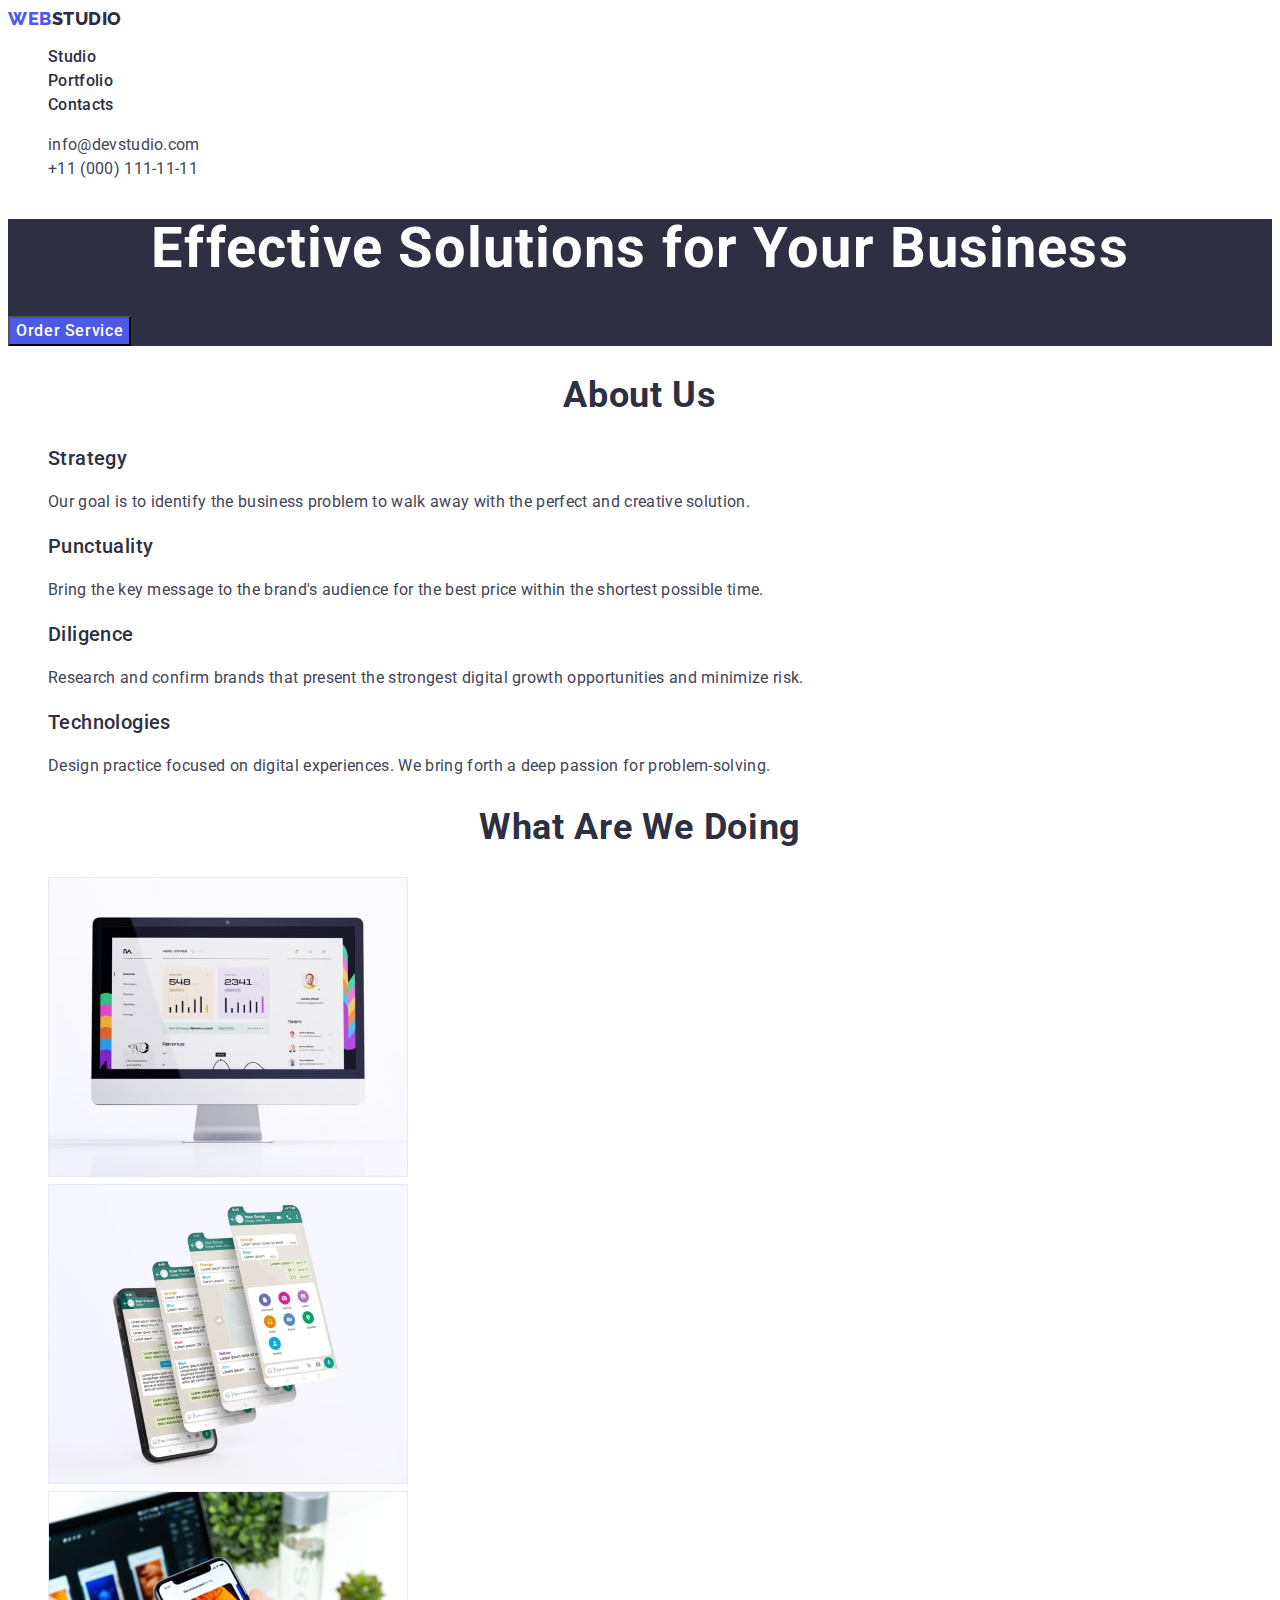
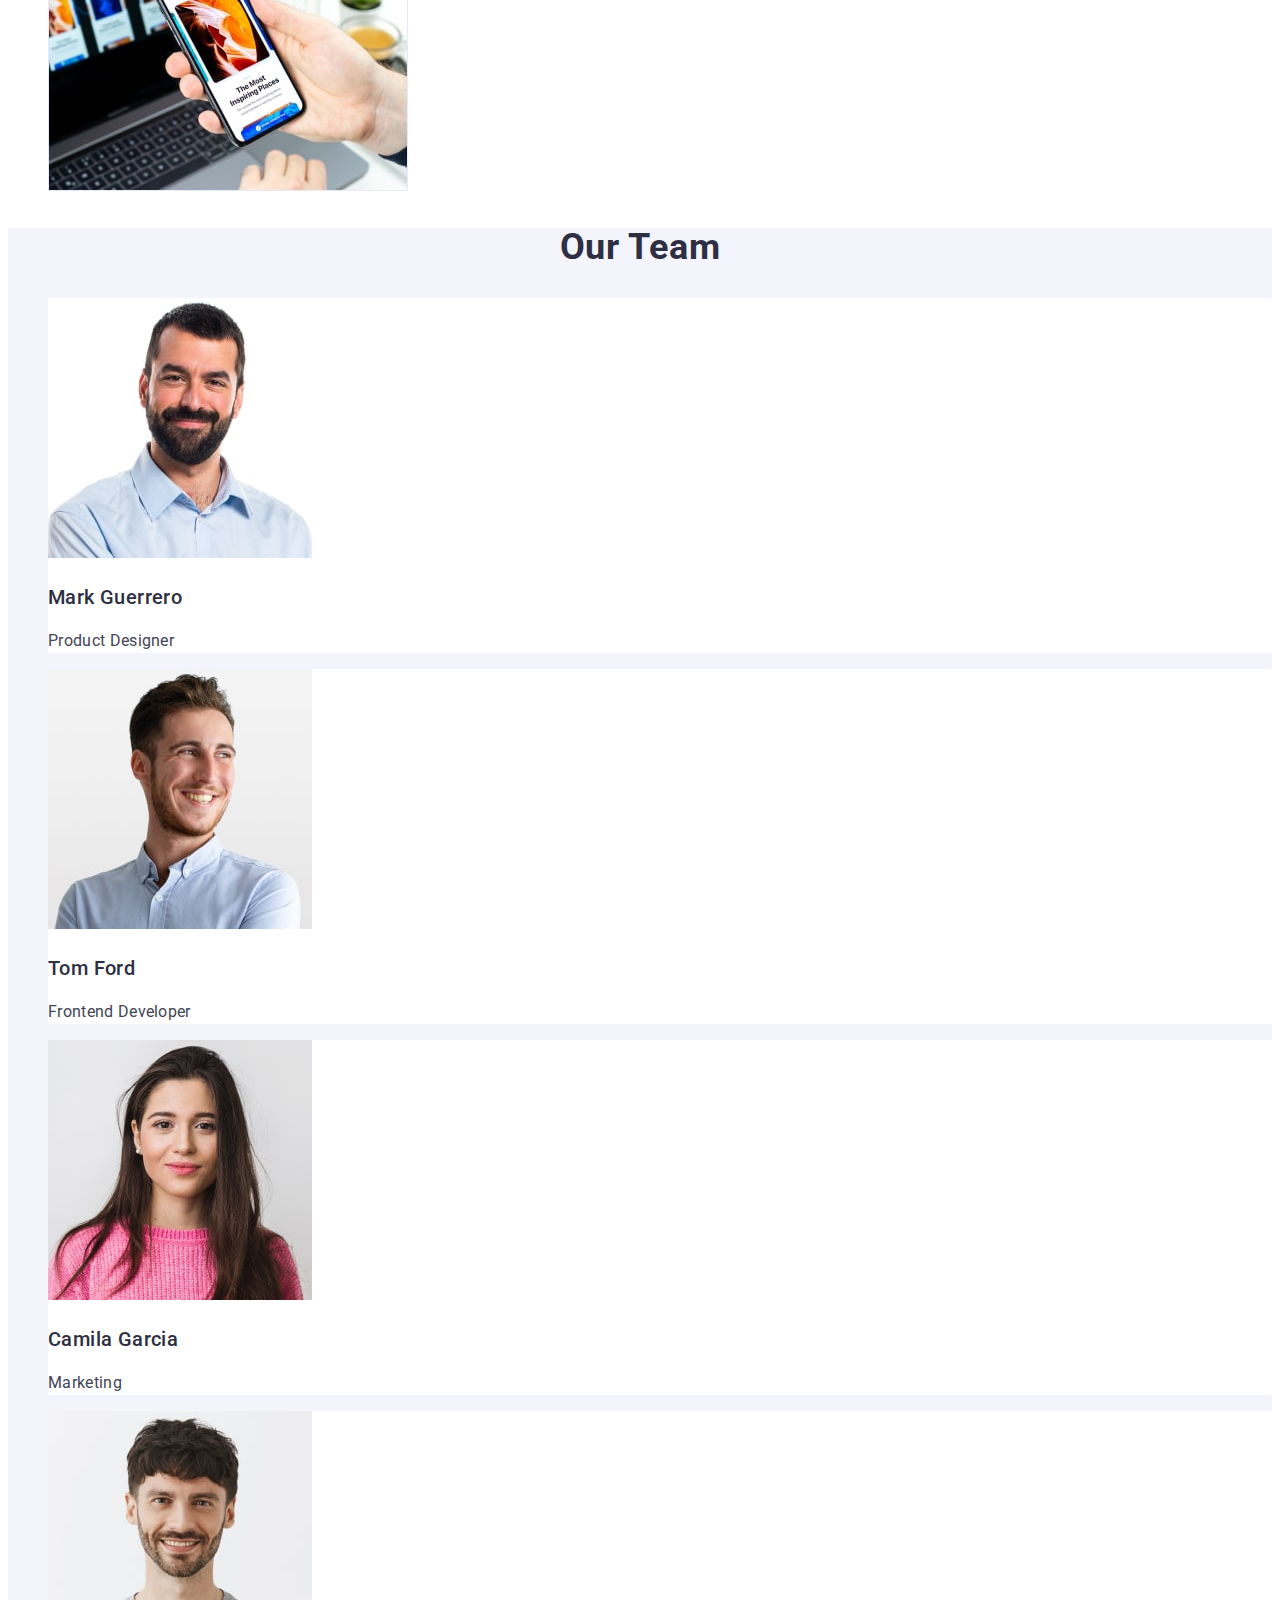
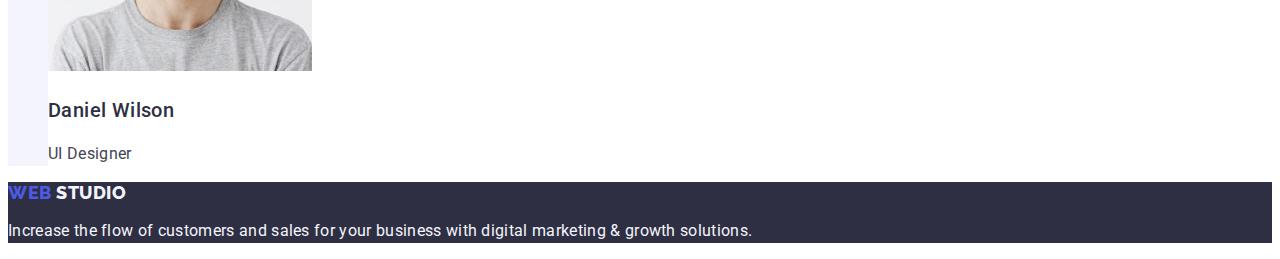
==== index.html @ 657b76db "Initial commit" ====
<!DOCTYPE html>
<html lang="en">
  <head>
    <meta charset="UTF-8" />
    <meta http-equiv="X-UA-Compatible" content="IE=edge" />
    <meta name="viewport" content="width=device-width, initial-scale=1.0" />
    <link rel="stylesheet" href="./css/styles.css" />
    <link rel="preconnect" href="https://fonts.googleapis.com" />
    <link rel="preconnect" href="https://fonts.gstatic.com" crossorigin />
    <link
      href="https://fonts.googleapis.com/css2?family=Raleway:wght@800&family=Roboto:wght@400;500;700&display=swap"
      rel="stylesheet"
    />
    <title>WEBSTUDIO</title>
  </head>

  <body>
    <header class="page-header">
      <nav class="nav">
        <a href="./index.html" class="header-logo link"
          >Web<span class="logo-accent">Studio</span></a
        >
        <ul class="list">
          <li><a href="./index.html" class="nav-list link"> Studio</a></li>
          <li>
            <a href="./portfolio.html" class="nav-list link"> Portfolio</a>
          </li>
          <li><a href="" class="nav-list link"> Contacts</a></li>
        </ul>
      </nav>
      <address class="address">
        <ul class="list">
          <li class="address-list-item">
            <a href="mailto:info@devstudio.com" class="address-link link"
              >info@devstudio.com</a
            >
          </li>
          <li class="address-list-item">
            <a href="tel:+110001111111" class="address-link link"
              >+11 (000) 111-11-11</a
            >
          </li>
        </ul>
      </address>
    </header>

    <main>
      <section class="banner">
        <h1 class="main-title">Effective Solutions for Your Business</h1>
        <button type="button" class="button">Order Service</button>
      </section>

      <section class="intro">
        <h2 class="section-title">About us</h2>
        <ul class="list">
          <li class="intro-list-item">
            <h3 class="section-subtitle">Strategy</h3>
            <p class="intro-text">
              Our goal is to identify the business problem to walk away with the
              perfect and creative solution.
            </p>
          </li>
          <li class="intro-list-item">
            <h3 class="section-subtitle">Punctuality</h3>
            <p class="intro-text">
              Bring the key message to the brand's audience for the best price
              within the shortest possible time.
            </p>
          </li>
          <li class="intro-list-item">
            <h3 class="section-subtitle">Diligence</h3>
            <p class="intro-text">
              Research and confirm brands that present the strongest digital
              growth opportunities and minimize risk.
            </p>
          </li>
          <li class="intro-list-item">
            <h3 class="section-subtitle">Technologies</h3>
            <p class="intro-text">
              Design practice focused on digital experiences. We bring forth a
              deep passion for problem-solving.
            </p>
          </li>
        </ul>
      </section>

      <section class="services">
        <h2 class="section-title">What are we doing</h2>
        <ul class="list">
          <li class="services-list-item">
            <img
              src="./images/monitor.jpg"
              alt="websites"
              width="360"
              height="300"
              class="services-list-img"
            />
          </li>
          <li class="services-list-item">
            <img
              src="./images/app.jpg"
              alt="apps"
              width="360"
              height="300"
              class="services-list-img"
            />
          </li>
          <li class="services-list-item">
            <img
              src="./images/design.jpg"
              alt="design"
              width="360"
              height="300"
              class="services-list-img"
            />
          </li>
        </ul>
      </section>

      <section class="team">
        <h2 class="section-title">Our Team</h2>
        <ul class="list">
          <li class="team-list-item">
            <img
              src="./images/img.jpg"
              alt="Photo"
              width="264"
              height="260"
              class="team-list-img"
            />
            <h3 class="section-subtitle">Mark Guerrero</h3>
            <p class="team-text">Product Designer</p>
          </li>
          <li class="team-list-item">
            <img
              src="./images/img-2.jpg"
              alt="Photo"
              width="264"
              height="260"
              class="team-list-img"
            />
            <h3 class="section-subtitle">Tom Ford</h3>
            <p class="team-text">Frontend Developer</p>
          </li>
          <li class="team-list-item">
            <img
              src="./images/img-3.jpg"
              alt="Photo"
              width="264"
              height="260"
              class="team-list-img"
            />
            <h3 class="section-subtitle">Camila Garcia</h3>
            <p class="team-text">Marketing</p>
          </li>
          <li class="team-list-item">
            <img
              src="./images/img-4.jpg"
              alt="Photo"
              width="264"
              height="260"
              class="team-list-img"
            />
            <h3 class="section-subtitle">Daniel Wilson</h3>
            <p class="team-text">UI Designer</p>
          </li>
        </ul>
      </section>
    </main>

    <footer class="page-footer">
      <a href="./index.html" class="footer-logo link"
        >Web<span class="footer-logo-accent"> Studio</span></a
      >
      <p class="footer-text">
        Increase the flow of customers and sales for your business with digital
        marketing & growth solutions.
      </p>
    </footer>
  </body>
</html>
---- css/styles.css ----
:root {
  --primary-white-color: #ffffff;
  --Light-mode-backgrounds-color: #f4f4fd;
  --heading-color: #2e2f42;
  --light-blue-color: #4d5ae5;
  --active-button-color: #404bbf;
  --text-color: #434455;
  --light-accent-color: #e7e9fc;
}

body {
  font-family: Roboto, sans-serif;
  color: var(--text-color);
  background-color: var(--primary-white-color);
}

.header-logo {
  text-transform: uppercase;
  font-family: 'Raleway', sans-serif;
  color: var(--light-blue-color);
  font-size: 18px;
  line-height: 1.17;
  letter-spacing: 0.54px;
  font-weight: 800;
}
.link {
  text-decoration: none;
}

.logo-accent {
  color: var(--heading-color);
}

.list {
  list-style: none;
}

.nav-list.link {
  color: var(--heading-color);
  font-size: 16px;
  font-weight: 500;
  line-height: 1.5;
  letter-spacing: 0.02em;
  text-decoration: none;
}

.nav-list.link:hover,
.nav-list.link:focus,
.nav-list.link:active {
  color: var(--active-button-color);
}

.address {
  font-style: normal;
}
.address-link.link,
.list {
  color: var(--text-color);
  font-size: 16px;
  line-height: 1.5;
  letter-spacing: 0.32px;
  text-decoration: none;
  list-style-type: none;
}

.address-link.link:hover,
.address-link.link:focus,
.address-link.link:active {
  color: var(--active-button-color);
}

.banner {
  background-color: var(--heading-color);
}

.main-title {
  color: var(--primary-white-color);
  text-align: center;
  font-size: 56px;
  font-family: Roboto;
  font-weight: 700;
  line-height: 1.07;
  letter-spacing: 1.12px;
}

.button {
  font-family: Roboto, sans-serif;
  background: var(--light-blue-color);
  color: var(--primary-white-color);
  font-weight: 500;
  font-size: 16px;
  line-height: 1.5;
  letter-spacing: 0.04em;
  cursor: pointer;
}

.button:hover,
.button:focus,
.button:active {
  background-color: var(--active-button-color);
}

.section-subtitle {
  color: var(--heading-color);
  font-size: 20px;
  font-weight: 500;
  line-height: 1.2;
  letter-spacing: 0.4px;
}

.list {
  list-style-type: none;
}

.list .intro-text {
  color: var(--text-color);
  font-size: 16px;
  line-height: 1.5;
  letter-spacing: 0.32px;
}

.section-title {
  color: var(--heading-color);
  text-align: center;
  font-size: 36px;
  font-weight: 700;
  line-height: 1.11;
  letter-spacing: 0.72px;
  text-transform: capitalize;
}

.team {
  background-color: var(--Light-mode-backgrounds-color);
}
.team-list-item {
  background-color: var(--primary-white-color);
}
.team-text {
  font-size: 16px;
  line-height: 1.5;
  letter-spacing: 0.32px;
}

footer {
  background-color: var(--heading-color);
}
.footer-logo {
  color: var(--light-blue-color);
  font-size: 18px;
  font-family: Raleway, sans-serif;
  font-weight: 800;
  line-height: 1.17;
  letter-spacing: 0.54px;
  text-transform: uppercase;
  text-decoration: none;
}

.footer-logo-accent {
  color: var(--Light-mode-backgrounds-color);
}

.footer-text {
  color: var(--Light-mode-backgrounds-color);
  font-size: 16px;
  line-height: 1.5;
  letter-spacing: 0.32px;
}

.projects-button {
  font-family: Roboto, sans-serif;
  background-color: var(--Light-mode-backgrounds-color);
  text-align: center;
  font-size: 16px;
  font-weight: 500;
  line-height: 1.5;
  letter-spacing: 0.04em;
  color: var(--light-blue-color);
  cursor: pointer;
}

.projects-button:hover,
.projects-button:focus,
.projects-button:active {
  background-color: var(--active-button-color);
  color: var(--primary-white-color);
}

.projects-list {
  list-style-type: none;
}
.projects-text {
  font-size: 16px;
  line-height: 1.5;
  letter-spacing: 0.32px;
  color: var(--text-color);
}
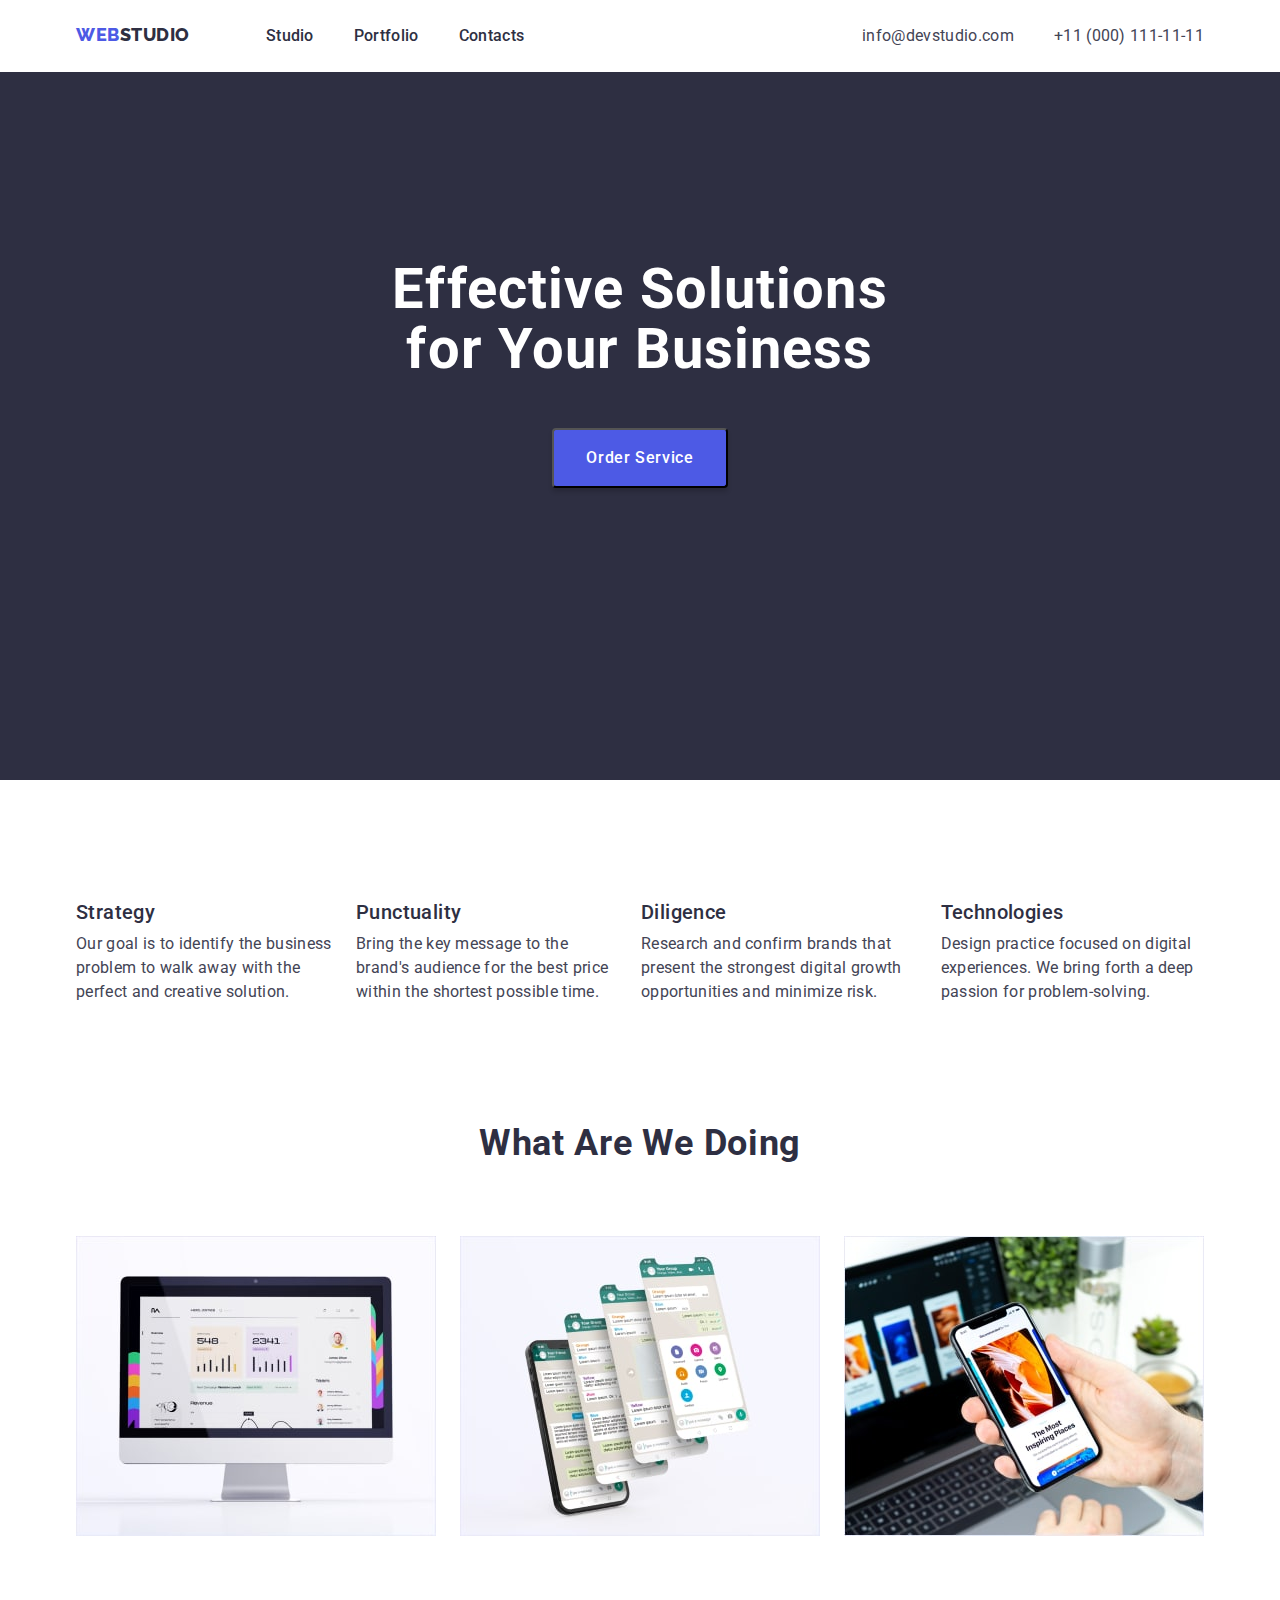
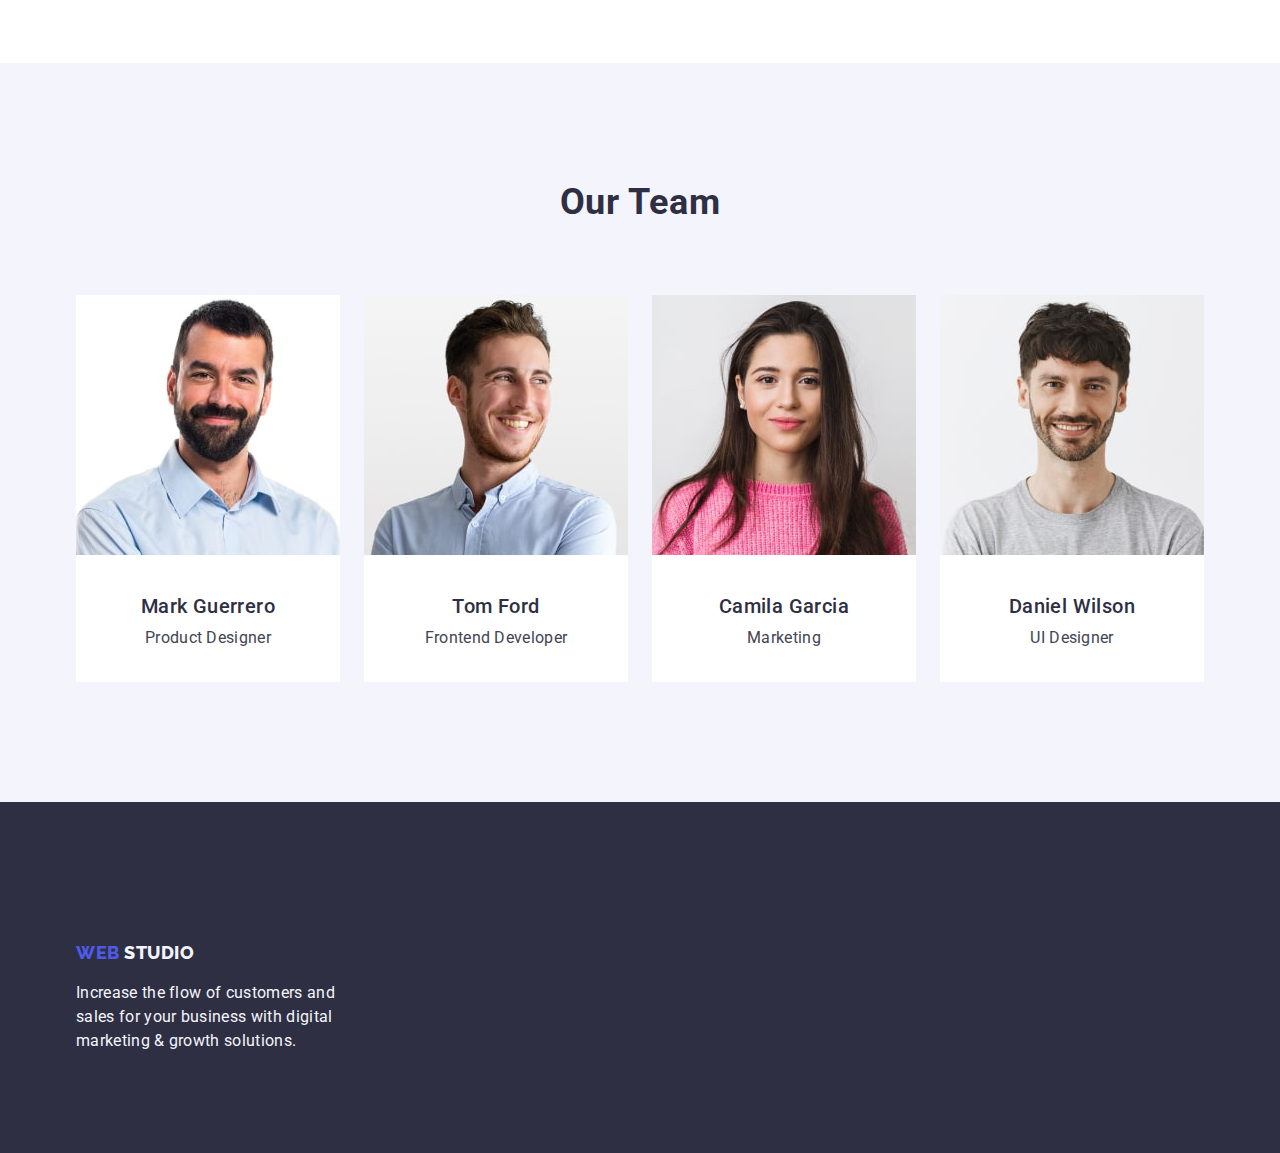
==== commit 76014dd2: "new commit" ====
--- a/index.html
+++ b/index.html
@@ -4,6 +4,10 @@
     <meta charset="UTF-8" />
     <meta http-equiv="X-UA-Compatible" content="IE=edge" />
     <meta name="viewport" content="width=device-width, initial-scale=1.0" />
+    <link
+      rel="stylesheet"
+      href="https://cdnjs.cloudflare.com/ajax/libs/modern-normalize/2.0.0/modern-normalize.min.css"
+    />
     <link rel="stylesheet" href="./css/styles.css" />
     <link rel="preconnect" href="https://fonts.googleapis.com" />
     <link rel="preconnect" href="https://fonts.gstatic.com" crossorigin />
@@ -16,166 +20,178 @@
 
   <body>
     <header class="page-header">
-      <nav class="nav">
-        <a href="./index.html" class="header-logo link"
-          >Web<span class="logo-accent">Studio</span></a
-        >
-        <ul class="list">
-          <li><a href="./index.html" class="nav-list link"> Studio</a></li>
-          <li>
-            <a href="./portfolio.html" class="nav-list link"> Portfolio</a>
-          </li>
-          <li><a href="" class="nav-list link"> Contacts</a></li>
-        </ul>
-      </nav>
-      <address class="address">
-        <ul class="list">
-          <li class="address-list-item">
-            <a href="mailto:info@devstudio.com" class="address-link link"
-              >info@devstudio.com</a
-            >
-          </li>
-          <li class="address-list-item">
-            <a href="tel:+110001111111" class="address-link link"
-              >+11 (000) 111-11-11</a
-            >
-          </li>
-        </ul>
-      </address>
+      <div class="container header-container">
+        <nav class="nav">
+          <a href="./index.html" class="header-logo link"
+            >Web<span class="logo-accent">Studio</span></a
+          >
+          <ul class="nav-list list">
+            <li><a href="./index.html" class="nav-list link"> Studio</a></li>
+            <li>
+              <a href="./portfolio.html" class="nav-list link"> Portfolio</a>
+            </li>
+            <li><a href="" class="nav-list link"> Contacts</a></li>
+          </ul>
+        </nav>
+        <address class="address">
+          <ul class="adress-list list">
+            <li class="address-list-item">
+              <a href="mailto:info@devstudio.com" class="address-link link"
+                >info@devstudio.com</a
+              >
+            </li>
+            <li class="address-list-item">
+              <a href="tel:+110001111111" class="address-link link"
+                >+11 (000) 111-11-11</a
+              >
+            </li>
+          </ul>
+        </address>
+      </div>
     </header>
 
     <main>
       <section class="banner">
-        <h1 class="main-title">Effective Solutions for Your Business</h1>
-        <button type="button" class="button">Order Service</button>
+        <div class="banner-container container">
+          <h1 class="main-title">Effective Solutions for Your Business</h1>
+          <button type="button" class="button">Order Service</button>
+        </div>
       </section>
 
       <section class="intro">
-        <h2 class="section-title">About us</h2>
-        <ul class="list">
-          <li class="intro-list-item">
-            <h3 class="section-subtitle">Strategy</h3>
-            <p class="intro-text">
-              Our goal is to identify the business problem to walk away with the
-              perfect and creative solution.
-            </p>
-          </li>
-          <li class="intro-list-item">
-            <h3 class="section-subtitle">Punctuality</h3>
-            <p class="intro-text">
-              Bring the key message to the brand's audience for the best price
-              within the shortest possible time.
-            </p>
-          </li>
-          <li class="intro-list-item">
-            <h3 class="section-subtitle">Diligence</h3>
-            <p class="intro-text">
-              Research and confirm brands that present the strongest digital
-              growth opportunities and minimize risk.
-            </p>
-          </li>
-          <li class="intro-list-item">
-            <h3 class="section-subtitle">Technologies</h3>
-            <p class="intro-text">
-              Design practice focused on digital experiences. We bring forth a
-              deep passion for problem-solving.
-            </p>
-          </li>
-        </ul>
+        <div class="intro-container container">
+          <h2 class="visually-hidden">About us</h2>
+          <ul class="intro-list list">
+            <li class="intro-list-item">
+              <h3 class="section-subtitle">Strategy</h3>
+              <p class="intro-text">
+                Our goal is to identify the business problem to walk away with
+                the perfect and creative solution.
+              </p>
+            </li>
+            <li class="intro-list-item">
+              <h3 class="section-subtitle">Punctuality</h3>
+              <p class="intro-text">
+                Bring the key message to the brand's audience for the best price
+                within the shortest possible time.
+              </p>
+            </li>
+            <li class="intro-list-item">
+              <h3 class="section-subtitle">Diligence</h3>
+              <p class="intro-text">
+                Research and confirm brands that present the strongest digital
+                growth opportunities and minimize risk.
+              </p>
+            </li>
+            <li class="intro-list-item">
+              <h3 class="section-subtitle">Technologies</h3>
+              <p class="intro-text">
+                Design practice focused on digital experiences. We bring forth a
+                deep passion for problem-solving.
+              </p>
+            </li>
+          </ul>
+        </div>
       </section>
 
       <section class="services">
-        <h2 class="section-title">What are we doing</h2>
-        <ul class="list">
-          <li class="services-list-item">
-            <img
-              src="./images/monitor.jpg"
-              alt="websites"
-              width="360"
-              height="300"
-              class="services-list-img"
-            />
-          </li>
-          <li class="services-list-item">
-            <img
-              src="./images/app.jpg"
-              alt="apps"
-              width="360"
-              height="300"
-              class="services-list-img"
-            />
-          </li>
-          <li class="services-list-item">
-            <img
-              src="./images/design.jpg"
-              alt="design"
-              width="360"
-              height="300"
-              class="services-list-img"
-            />
-          </li>
-        </ul>
+        <div class="services-container container">
+          <h2 class="section-title">What are we doing</h2>
+          <ul class="services-list list">
+            <li class="services-list-item">
+              <img
+                src="./images/monitor.jpg"
+                alt="websites"
+                width="360"
+                height="300"
+                class="services-list-img"
+              />
+            </li>
+            <li class="services-list-item">
+              <img
+                src="./images/app.jpg"
+                alt="apps"
+                width="360"
+                height="300"
+                class="services-list-img"
+              />
+            </li>
+            <li class="services-list-item">
+              <img
+                src="./images/design.jpg"
+                alt="design"
+                width="360"
+                height="300"
+                class="services-list-img"
+              />
+            </li>
+          </ul>
+        </div>
       </section>
 
       <section class="team">
-        <h2 class="section-title">Our Team</h2>
-        <ul class="list">
-          <li class="team-list-item">
-            <img
-              src="./images/img.jpg"
-              alt="Photo"
-              width="264"
-              height="260"
-              class="team-list-img"
-            />
-            <h3 class="section-subtitle">Mark Guerrero</h3>
-            <p class="team-text">Product Designer</p>
-          </li>
-          <li class="team-list-item">
-            <img
-              src="./images/img-2.jpg"
-              alt="Photo"
-              width="264"
-              height="260"
-              class="team-list-img"
-            />
-            <h3 class="section-subtitle">Tom Ford</h3>
-            <p class="team-text">Frontend Developer</p>
-          </li>
-          <li class="team-list-item">
-            <img
-              src="./images/img-3.jpg"
-              alt="Photo"
-              width="264"
-              height="260"
-              class="team-list-img"
-            />
-            <h3 class="section-subtitle">Camila Garcia</h3>
-            <p class="team-text">Marketing</p>
-          </li>
-          <li class="team-list-item">
-            <img
-              src="./images/img-4.jpg"
-              alt="Photo"
-              width="264"
-              height="260"
-              class="team-list-img"
-            />
-            <h3 class="section-subtitle">Daniel Wilson</h3>
-            <p class="team-text">UI Designer</p>
-          </li>
-        </ul>
+        <div class="team-container container">
+          <h2 class="section-title">Our Team</h2>
+          <ul class="team-list list">
+            <li class="team-list-item">
+              <img
+                src="./images/img.jpg"
+                alt="Photo"
+                width="264"
+                height="260"
+                class="team-list-img"
+              />
+              <h3 class="team-subtitle section-subtitle">Mark Guerrero</h3>
+              <p class="team-text">Product Designer</p>
+            </li>
+            <li class="team-list-item">
+              <img
+                src="./images/img-2.jpg"
+                alt="Photo"
+                width="264"
+                height="260"
+                class="team-list-img"
+              />
+              <h3 class="team-subtitle section-subtitle">Tom Ford</h3>
+              <p class="team-text">Frontend Developer</p>
+            </li>
+            <li class="team-list-item">
+              <img
+                src="./images/img-3.jpg"
+                alt="Photo"
+                width="264"
+                height="260"
+                class="team-list-img"
+              />
+              <h3 class="team-subtitle section-subtitle">Camila Garcia</h3>
+              <p class="team-text">Marketing</p>
+            </li>
+            <li class="team-list-item">
+              <img
+                src="./images/img-4.jpg"
+                alt="Photo"
+                width="264"
+                height="260"
+                class="team-list-img"
+              />
+              <h3 class="team-subtitle section-subtitle">Daniel Wilson</h3>
+              <p class="team-text">UI Designer</p>
+            </li>
+          </ul>
+        </div>
       </section>
     </main>
 
     <footer class="page-footer">
-      <a href="./index.html" class="footer-logo link"
-        >Web<span class="footer-logo-accent"> Studio</span></a
-      >
-      <p class="footer-text">
-        Increase the flow of customers and sales for your business with digital
-        marketing & growth solutions.
-      </p>
+      <div class="footer-container container">
+        <a href="./index.html" class="footer-logo link"
+          >Web<span class="footer-logo-accent"> Studio</span></a
+        >
+        <p class="footer-text">
+          Increase the flow of customers and sales for your business with
+          digital marketing & growth solutions.
+        </p>
+      </div>
     </footer>
   </body>
 </html>
--- a/css/styles.css
+++ b/css/styles.css
@@ -8,12 +8,78 @@
   --light-accent-color: #e7e9fc;
 }
 
+p,
+h1,
+h2,
+h3,
+h4,
+h5,
+h6 {
+  margin-top: 0;
+  margin-bottom: 0;
+}
+
+ul,
+ol {
+  margin-top: 0;
+  margin-bottom: 0;
+  padding-left: 0;
+}
+
 body {
   font-family: Roboto, sans-serif;
   color: var(--text-color);
   background-color: var(--primary-white-color);
 }
 
+.container {
+  width: 100%;
+  max-width: 1158px;
+  padding-left: 15px;
+  padding-right: 15px;
+  margin: 0 auto;
+}
+
+.visually-hidden {
+  position: absolute;
+  width: 1px;
+  height: 1px;
+  margin: -1px;
+  border: 0;
+  padding: 0;
+  white-space: nowrap;
+  clip-path: inset(100%);
+  clip: rect(0 0 0 0);
+  overflow: hidden;
+}
+
+.link {
+  text-decoration: none;
+}
+
+.list {
+  list-style: none;
+  display: flex;
+}
+
+/* -------------Header-------------- */
+
+.page-header {
+  padding-top: 24px;
+  padding-bottom: 24px;
+}
+
+.nav {
+  display: flex;
+}
+
+.nav-list {
+  gap: 40px;
+}
+
+.header-container {
+  display: flex;
+}
 .header-logo {
   text-transform: uppercase;
   font-family: 'Raleway', sans-serif;
@@ -22,17 +88,11 @@
   line-height: 1.17;
   letter-spacing: 0.54px;
   font-weight: 800;
-}
-.link {
-  text-decoration: none;
+  margin-right: 76px;
 }
 
 .logo-accent {
   color: var(--heading-color);
-}
-
-.list {
-  list-style: none;
 }
 
 .nav-list.link {
@@ -52,6 +112,11 @@
 
 .address {
   font-style: normal;
+  margin-left: auto;
+}
+
+.adress-list {
+  gap: 40px;
 }
 .address-link.link,
 .list {
@@ -71,6 +136,11 @@
 
 .banner {
   background-color: var(--heading-color);
+}
+
+.banner-container {
+  padding-top: 188px;
+  padding-bottom: 292px;
 }
 
 .main-title {
@@ -81,6 +151,9 @@
   font-weight: 700;
   line-height: 1.07;
   letter-spacing: 1.12px;
+  margin: 0 auto;
+  max-width: 496px;
+  margin-bottom: 48px;
 }
 
 .button {
@@ -92,6 +165,11 @@
   line-height: 1.5;
   letter-spacing: 0.04em;
   cursor: pointer;
+  margin: 0 auto;
+  display: block;
+  border-radius: 4px;
+  box-shadow: 0px 4px 4px 0px rgba(0, 0, 0, 0.15);
+  padding: 16px 32px;
 }
 
 .button:hover,
@@ -106,10 +184,24 @@
   font-weight: 500;
   line-height: 1.2;
   letter-spacing: 0.4px;
+  margin-bottom: 8px;
+}
+
+.intro-list {
+  gap: 24px;
+}
+
+.intro-list-item {
+  width: calc((100-24px * 3) / 4);
 }
 
 .list {
   list-style-type: none;
+}
+
+.intro-container {
+  padding-top: 120px;
+  padding-bottom: 120px;
 }
 
 .list .intro-text {
@@ -127,23 +219,60 @@
   line-height: 1.11;
   letter-spacing: 0.72px;
   text-transform: capitalize;
+  margin-bottom: 72px;
+}
+
+.services-container {
+  padding-bottom: 120px;
+}
+
+.services-list {
+  gap: 24px;
+}
+
+.services-list-item {
+  width: calc((100-24 * 2) / 3);
+}
+
+.team-container {
+  padding-top: 120px;
+  padding-bottom: 120px;
 }
 
 .team {
   background-color: var(--Light-mode-backgrounds-color);
 }
+
+.team-subtitle {
+  margin-top: 32px;
+  text-align: center;
+}
+
+.team-list {
+  gap: 24px;
+}
+
 .team-list-item {
   background-color: var(--primary-white-color);
+  width: calc((100-24 * 3) / 4);
 }
 .team-text {
   font-size: 16px;
   line-height: 1.5;
   letter-spacing: 0.32px;
+  margin-bottom: 32px;
+  text-align: center;
 }
 
 footer {
   background-color: var(--heading-color);
 }
+
+.footer-container {
+  padding-top: 140px;
+  padding-bottom: 100px;
+}
+
 .footer-logo {
   color: var(--light-blue-color);
   font-size: 18px;
@@ -164,6 +293,15 @@
   font-size: 16px;
   line-height: 1.5;
   letter-spacing: 0.32px;
+  max-width: 264px;
+  margin-top: 17.5px;
+}
+
+.projects-list {
+  justify-content: center;
+  gap: 24px;
+  padding-top: 96px;
+  padding-bottom: 72px;
 }
 
 .projects-button {
@@ -176,6 +314,10 @@
   letter-spacing: 0.04em;
   color: var(--light-blue-color);
   cursor: pointer;
+  border-radius: 4px;
+  border: 1px solid var(--light-accent-color);
+  background: var(--Light-mode-backgrounds-color);
+  padding: 12px 24px;
 }
 
 .projects-button:hover,
@@ -188,9 +330,28 @@
 .projects-list {
   list-style-type: none;
 }
+
+.projects-item-list {
+  padding-bottom: 120px;
+  flex-wrap: wrap;
+  gap: 48px 24px;
+}
+
+.projects-item {
+  border: 1px solid var(--light-accent-color);
+  background: var(--primary-white-color);
+}
+
+.project-subtitle {
+  padding-left: 16px;
+  padding-top: 32px;
+}
+
 .projects-text {
   font-size: 16px;
   line-height: 1.5;
   letter-spacing: 0.32px;
   color: var(--text-color);
-}
+  padding-left: 16px;
+  padding-bottom: 32px;
+}
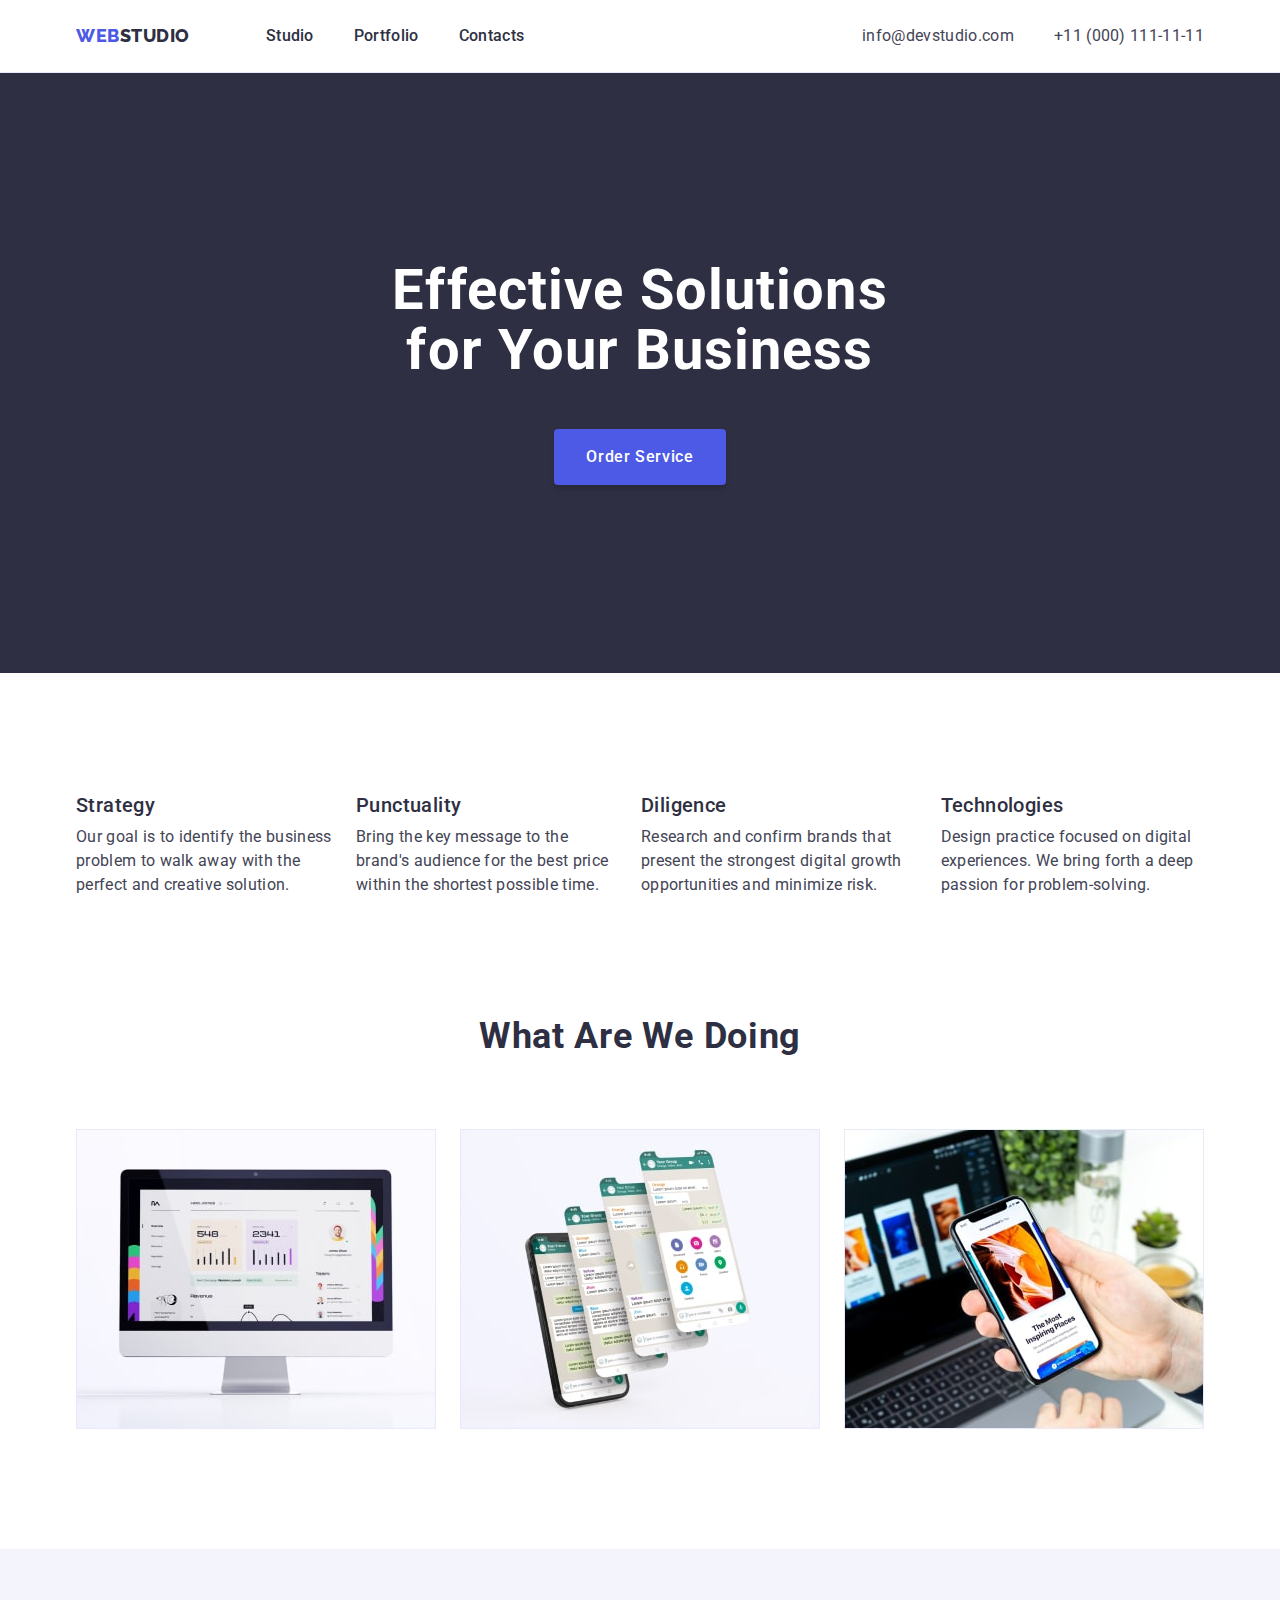
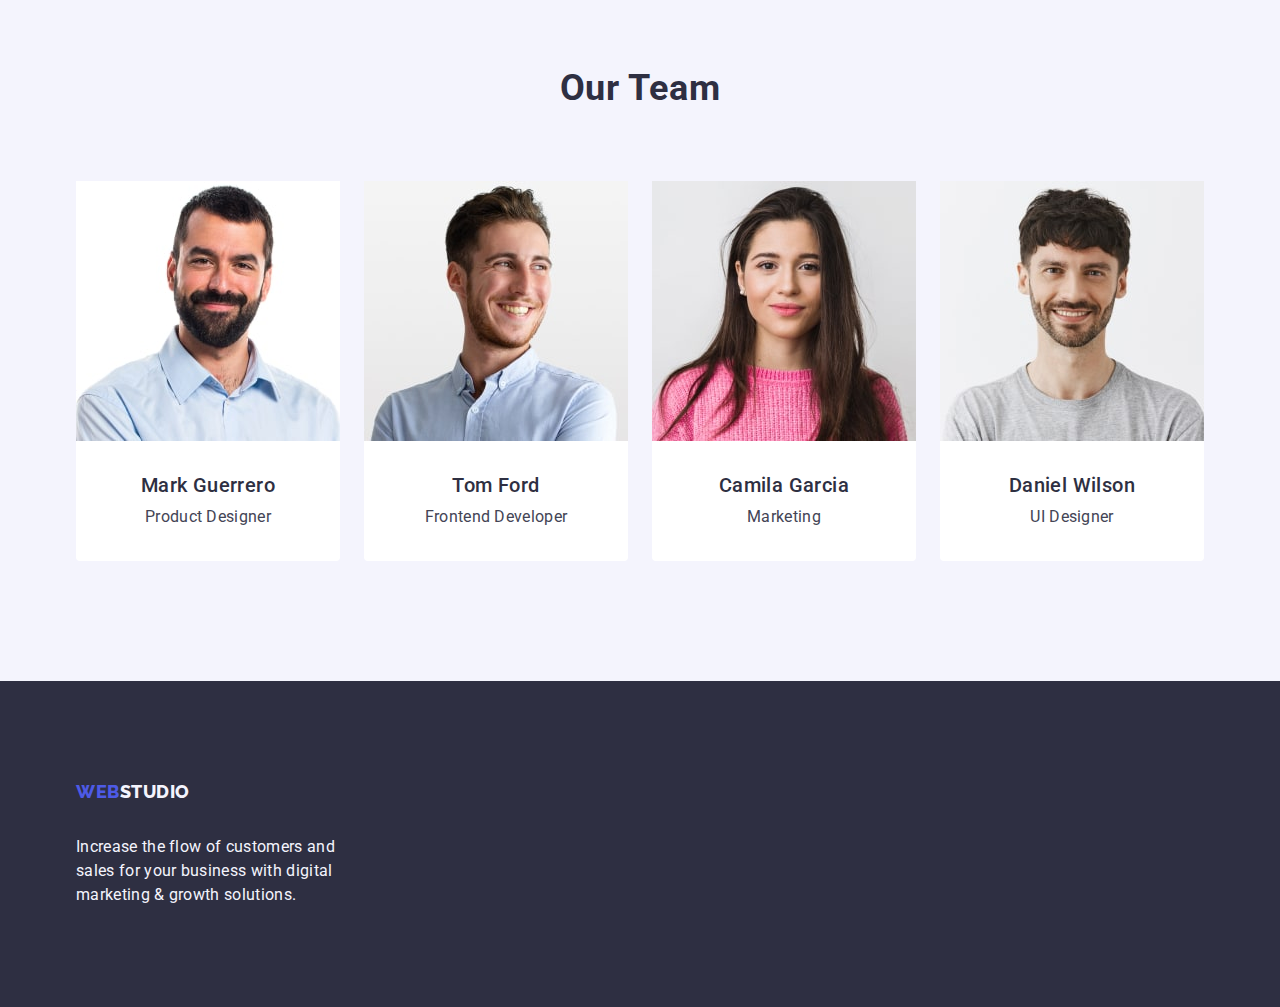
==== commit 3327dede: "new commit" ====
--- a/index.html
+++ b/index.html
@@ -141,8 +141,10 @@
                 height="260"
                 class="team-list-img"
               />
-              <h3 class="team-subtitle section-subtitle">Mark Guerrero</h3>
-              <p class="team-text">Product Designer</p>
+              <div class="team-card-content">
+                <h3 class="team-subtitle section-subtitle">Mark Guerrero</h3>
+                <p class="team-text">Product Designer</p>
+              </div>
             </li>
             <li class="team-list-item">
               <img
@@ -152,8 +154,10 @@
                 height="260"
                 class="team-list-img"
               />
-              <h3 class="team-subtitle section-subtitle">Tom Ford</h3>
-              <p class="team-text">Frontend Developer</p>
+              <div class="team-card-content">
+                <h3 class="team-subtitle section-subtitle">Tom Ford</h3>
+                <p class="team-text">Frontend Developer</p>
+              </div>
             </li>
             <li class="team-list-item">
               <img
@@ -163,8 +167,10 @@
                 height="260"
                 class="team-list-img"
               />
-              <h3 class="team-subtitle section-subtitle">Camila Garcia</h3>
-              <p class="team-text">Marketing</p>
+              <div class="team-card-content">
+                <h3 class="team-subtitle section-subtitle">Camila Garcia</h3>
+                <p class="team-text">Marketing</p>
+              </div>
             </li>
             <li class="team-list-item">
               <img
@@ -174,8 +180,10 @@
                 height="260"
                 class="team-list-img"
               />
-              <h3 class="team-subtitle section-subtitle">Daniel Wilson</h3>
-              <p class="team-text">UI Designer</p>
+              <div class="team-card-content">
+                <h3 class="team-subtitle section-subtitle">Daniel Wilson</h3>
+                <p class="team-text">UI Designer</p>
+              </div>
             </li>
           </ul>
         </div>
@@ -185,7 +193,7 @@
     <footer class="page-footer">
       <div class="footer-container container">
         <a href="./index.html" class="footer-logo link"
-          >Web<span class="footer-logo-accent"> Studio</span></a
+          >Web<span class="footer-logo-accent">Studio</span></a
         >
         <p class="footer-text">
           Increase the flow of customers and sales for your business with
--- a/css/styles.css
+++ b/css/styles.css
@@ -30,6 +30,10 @@
   font-family: Roboto, sans-serif;
   color: var(--text-color);
   background-color: var(--primary-white-color);
+}
+
+img {
+  display: block;
 }
 
 .container {
@@ -67,10 +71,12 @@
 .page-header {
   padding-top: 24px;
   padding-bottom: 24px;
+  border-bottom: 1px solid var(--light-accent-color);
 }
 
 .nav {
   display: flex;
+  align-items: center;
 }
 
 .nav-list {
@@ -140,7 +146,7 @@
 
 .banner-container {
   padding-top: 188px;
-  padding-bottom: 292px;
+  padding-bottom: 188px;
 }
 
 .main-title {
@@ -170,6 +176,9 @@
   border-radius: 4px;
   box-shadow: 0px 4px 4px 0px rgba(0, 0, 0, 0.15);
   padding: 16px 32px;
+  min-width: 169px;
+  height: 56px;
+  border: none;
 }
 
 .button:hover,
@@ -192,14 +201,14 @@
 }
 
 .intro-list-item {
-  width: calc((100-24px * 3) / 4);
+  width: calc((100%-24px * 3) / 4);
 }
 
 .list {
   list-style-type: none;
 }
 
-.intro-container {
+.intro {
   padding-top: 120px;
   padding-bottom: 120px;
 }
@@ -222,7 +231,7 @@
   margin-bottom: 72px;
 }
 
-.services-container {
+.services {
   padding-bottom: 120px;
 }
 
@@ -231,10 +240,10 @@
 }
 
 .services-list-item {
-  width: calc((100-24 * 2) / 3);
-}
-
-.team-container {
+  width: calc((100%-24 * 2) / 3);
+}
+
+.team {
   padding-top: 120px;
   padding-bottom: 120px;
 }
@@ -244,7 +253,6 @@
 }
 
 .team-subtitle {
-  margin-top: 32px;
   text-align: center;
 }
 
@@ -254,22 +262,24 @@
 
 .team-list-item {
   background-color: var(--primary-white-color);
-  width: calc((100-24 * 3) / 4);
-}
+  width: calc((100%-24 * 3) / 4);
+  border-radius: 0px 0px 4px 4px;
+}
+
+.team-card-content {
+  padding: 32px 16px;
+}
+
 .team-text {
   font-size: 16px;
   line-height: 1.5;
   letter-spacing: 0.32px;
-  margin-bottom: 32px;
   text-align: center;
 }
 
 footer {
   background-color: var(--heading-color);
-}
-
-.footer-container {
-  padding-top: 140px;
+  padding-top: 100px;
   padding-bottom: 100px;
 }
 
@@ -282,6 +292,8 @@
   letter-spacing: 0.54px;
   text-transform: uppercase;
   text-decoration: none;
+  margin-bottom: 16px;
+  display: inline-block;
 }
 
 .footer-logo-accent {
@@ -295,13 +307,17 @@
   letter-spacing: 0.32px;
   max-width: 264px;
   margin-top: 17.5px;
+}
+
+.projects {
+  padding-top: 96px;
+  padding-bottom: 120px;
 }
 
 .projects-list {
   justify-content: center;
   gap: 24px;
-  padding-top: 96px;
-  padding-bottom: 72px;
+  margin-bottom: 72px;
 }
 
 .projects-button {
@@ -325,6 +341,7 @@
 .projects-button:active {
   background-color: var(--active-button-color);
   color: var(--primary-white-color);
+  border: 1px solid transparent;
 }
 
 .projects-list {
@@ -340,11 +357,10 @@
 .projects-item {
   border: 1px solid var(--light-accent-color);
   background: var(--primary-white-color);
+  width: calc((100% - 48px) / 3);
 }
 
 .project-subtitle {
-  padding-left: 16px;
-  padding-top: 32px;
 }
 
 .projects-text {
@@ -352,6 +368,10 @@
   line-height: 1.5;
   letter-spacing: 0.32px;
   color: var(--text-color);
-  padding-left: 16px;
-  padding-bottom: 32px;
-}
+}
+
+.projects-card-content {
+  padding: 32px 16px;
+  border: 1px solid var(--light-accent-color);
+  border-top: none;
+}
